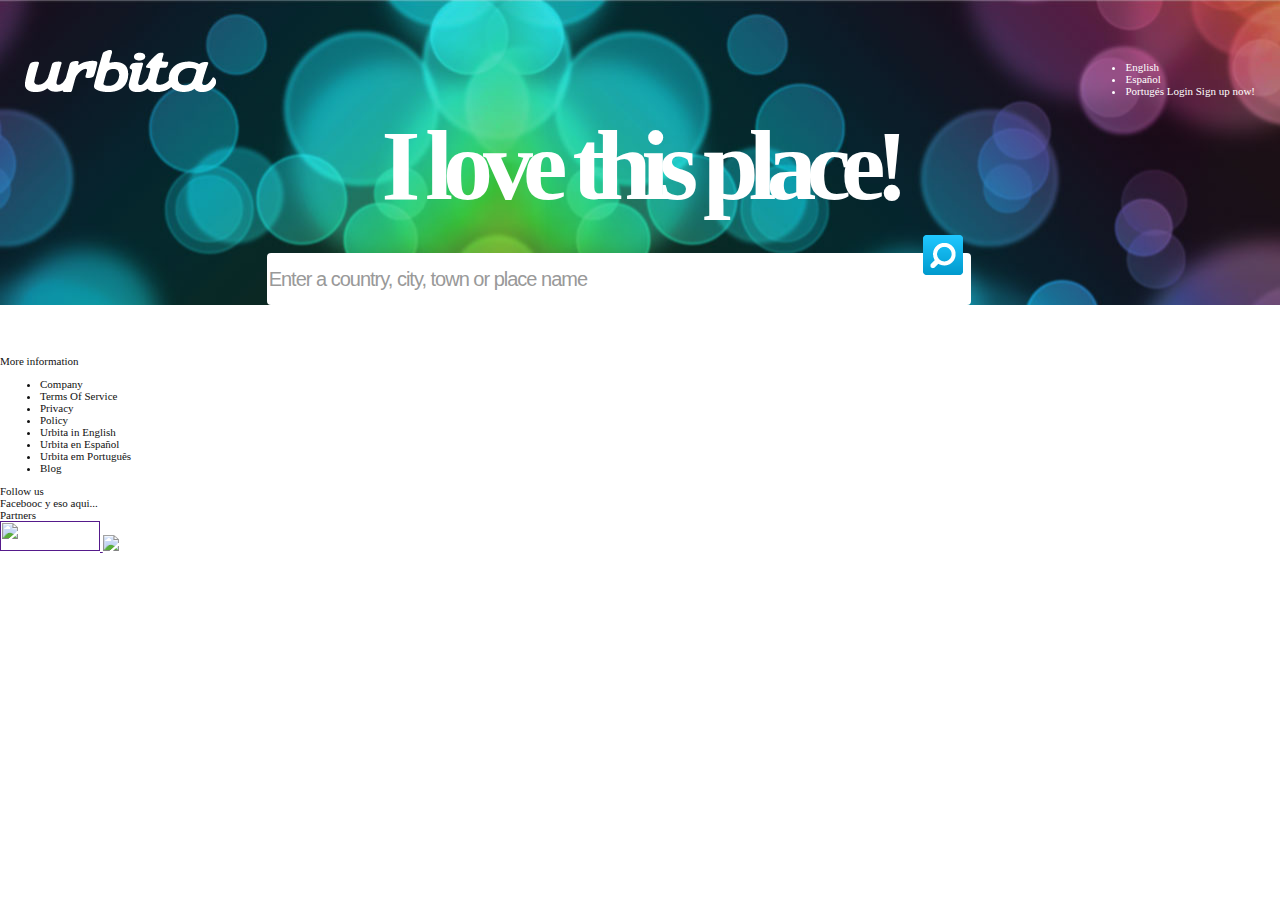
==== index.html @ 67ad87ab "initial set up" ====
<!DOCTYPE html PUBLIC "-//W3C//DTD XHTML 1.0 Strict//EN" "http://www.w3.org/TR/xhtml1/DTD/xhtml1-strict.dtd">
<html>
  <head>
    <link rel="stylesheet" type="text/css" href="css/main.css">
  </head>

  <body>
    <header>
      <div class="logo left"></div>
      <div class="mainoptions-container right">
        <div class="lenguage-selector">
          <ul class="lenguaje-list">
            <li>English</li>
            <li>Español</li>
            <li>Portugés</li>
          </ul>
        </div>
        <div class="log-container">
          <div class="login">Login</div>
          <div class="signup">Sign up now!</div>
        </div>
      </div>

      <div class="search-container">
        <div class="title">I love this place!</div>
        <div class="search-box-container">
          <input class="search-box" type="text" value="Enter a country, city, town or place name" defaultvalue="Enter a country, city, town or place name"/>

          <button class="search-button"></button>
        </div>
        <div class="sponsor-box">
          <ul class="sponsor-box-list">
          </ul>
        </div>
      </div>

    </header>

    <div class="places-container">
    </div>

    <footer>
      <div class="more-information-container">
        <div class="title">More information</div>
        <ul class="more-information-list">
          <li>Company</li>
          <li>Terms Of Service</li>
          <li>Privacy</li>
          <li>Policy</li>
          <li>Urbita in English</li>
          <li>Urbita en Español</li>
          <li>Urbita em Português</li>
          <li>Blog</li>
        </ul>
      </div>
      <div class="follow-us-container">
        <div class="title">Follow us</div>
        <div class="facebooc">Facebooc y eso aqui...</div>
      </div>
      <div class="partners-container">
        <div class="title">Partners</div>
        <a class="partners-logo" href="" target="_blank">
          <img src="/images/rackspace.png" height="30" width="100">
        </a>
        <a class="partners-logo" href="" target="_blank">
          <img src="/images/freshdesk.png">
        </a>
      </div>

    </footer>

  </body>
</html>
---- css/main.css ----
/*******************************************************************
 * General styles
 */
input, select {
  vertical-align: middle;
}



/*******************************************************************
 * big elements styles
 */
body {
  font-family: "Open Sans", sans serif !important;
  font-size: 11px;
  color: #111;
  margin: 0;
}

header {
/*  width: 100%;*/
  margin: 0 auto;
  padding: 50px 25px 0 25px;
  background: url("../images/home_bkg.jpg");
  color: white;
}

.left {
  float: left;
}

.right {
  float: right;
}


/*******************************************************************
 * Particular elements styles
 */
header .logo {
  background: url("../images/logo_urbita_home.png");
  width: 191px;
  height: 43px;
}

.mainoptions-container .lenguage-selector,
.mainoptions-container .log-container {
  display: inline-block;
}

.log-container .login,
.log-container .signup {
  display: inline-block;
}

/**
 * main Search
 */
.search-container {
  text-align: center;
  margin-bottom: 50px;
}
.search-container .title {
  color: white;
  display: block;
  clear: both;
  color: white;
  display: block;
  font-size: 100px;
  font-weight: 700;
  letter-spacing: -10px;
  text-align: center;
  margin-bottom: 20px;
  margin-top: 50px;
}
.search-container .search-box-container {

}
.search-container .search-box-container input.search-box {
  border: 0 none;
  border-radius: 4px 4px 4px 4px;
  -moz-border-radius: 4px 4px 4px 4px;
  -o-border-radius: 4px 4px 4px 4px;
  -webkit-border-radius: 4px 4px 4px 4px;
  color: #999;
  font-size: 20px;
  height: 50px;
  letter-spacing: -1px;
  width: 700px;
  position: relative;
}


.search-container .search-button {
  background: url("../images/btn_search_home.png") no-repeat scroll 0 0 transparent;
  border: 0 none;
  cursor: pointer;
  height: 40px;
  position: relative;
  right: 50px;
  bottom: 8px;
  width: 40px;
}
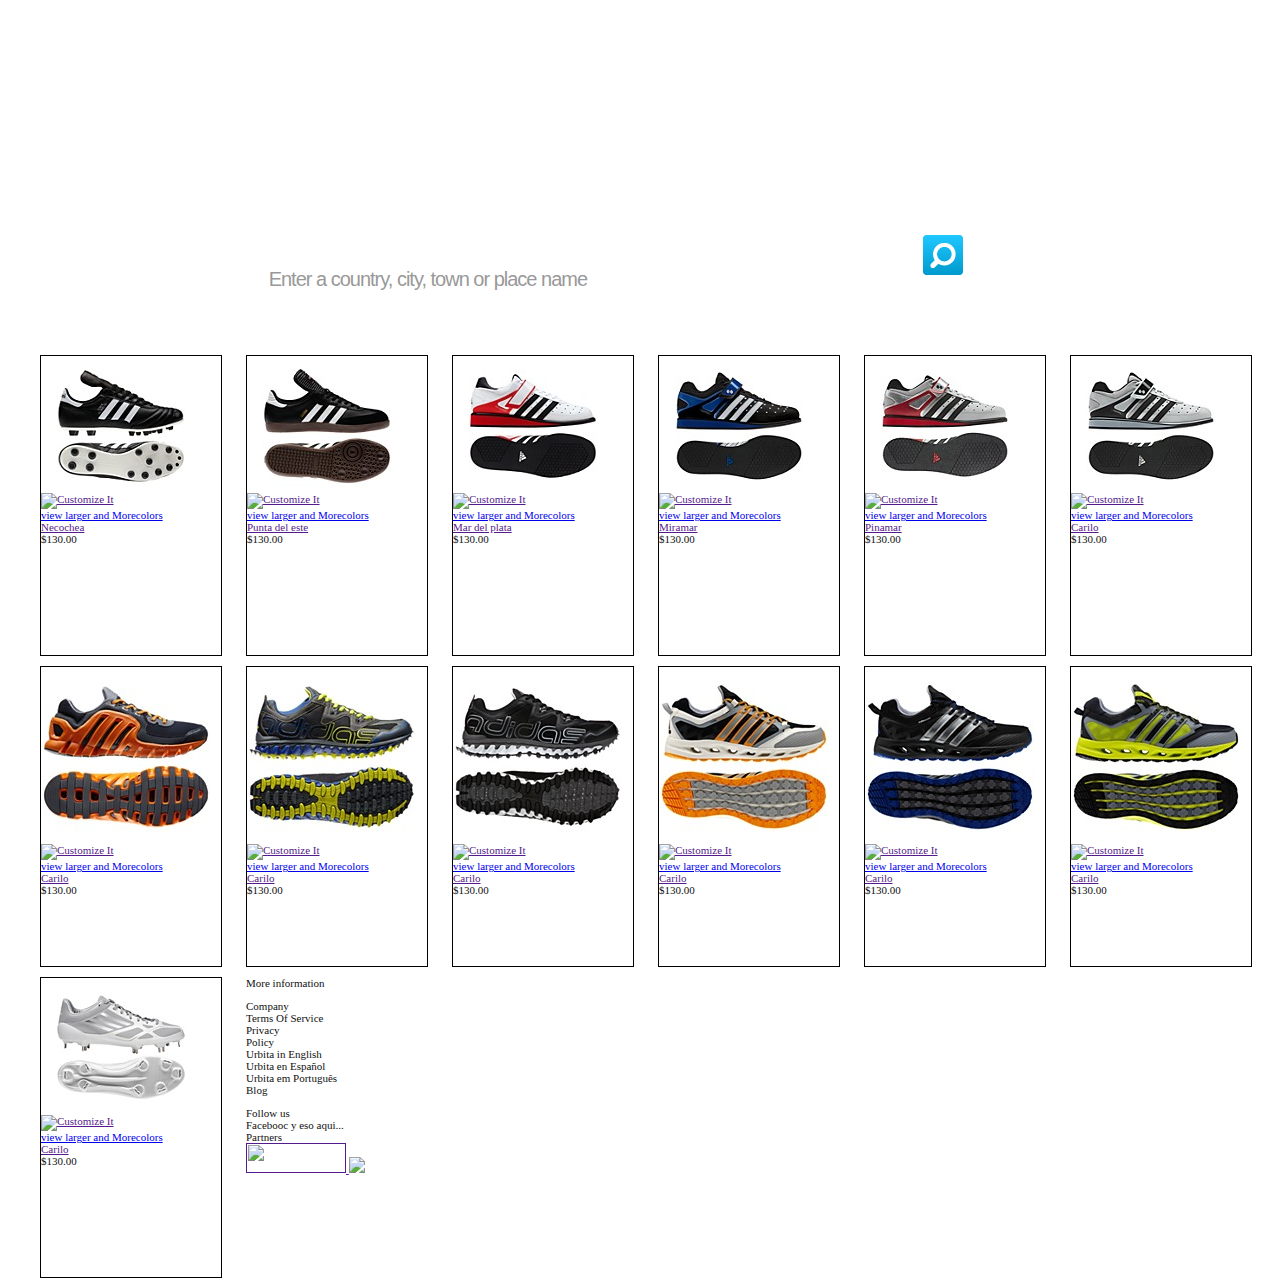
==== commit 11171baf: "item list as a shoes list" ====
--- a/index.html
+++ b/index.html
@@ -2,72 +2,11 @@
 <html>
   <head>
     <link rel="stylesheet" type="text/css" href="css/main.css">
+    <link rel="stylesheet" type="text/css" href="css/item.css">
+
+    <script type="text/javascript" data-main="app/main" src="libs/require/require.js"></script>
   </head>
 
   <body>
-    <header>
-      <div class="logo left"></div>
-      <div class="mainoptions-container right">
-        <div class="lenguage-selector">
-          <ul class="lenguaje-list">
-            <li>English</li>
-            <li>Español</li>
-            <li>Portugés</li>
-          </ul>
-        </div>
-        <div class="log-container">
-          <div class="login">Login</div>
-          <div class="signup">Sign up now!</div>
-        </div>
-      </div>
-
-      <div class="search-container">
-        <div class="title">I love this place!</div>
-        <div class="search-box-container">
-          <input class="search-box" type="text" value="Enter a country, city, town or place name" defaultvalue="Enter a country, city, town or place name"/>
-
-          <button class="search-button"></button>
-        </div>
-        <div class="sponsor-box">
-          <ul class="sponsor-box-list">
-          </ul>
-        </div>
-      </div>
-
-    </header>
-
-    <div class="places-container">
-    </div>
-
-    <footer>
-      <div class="more-information-container">
-        <div class="title">More information</div>
-        <ul class="more-information-list">
-          <li>Company</li>
-          <li>Terms Of Service</li>
-          <li>Privacy</li>
-          <li>Policy</li>
-          <li>Urbita in English</li>
-          <li>Urbita en Español</li>
-          <li>Urbita em Português</li>
-          <li>Blog</li>
-        </ul>
-      </div>
-      <div class="follow-us-container">
-        <div class="title">Follow us</div>
-        <div class="facebooc">Facebooc y eso aqui...</div>
-      </div>
-      <div class="partners-container">
-        <div class="title">Partners</div>
-        <a class="partners-logo" href="" target="_blank">
-          <img src="/images/rackspace.png" height="30" width="100">
-        </a>
-        <a class="partners-logo" href="" target="_blank">
-          <img src="/images/freshdesk.png">
-        </a>
-      </div>
-
-    </footer>
-
   </body>
 </html>
--- a/css/main.css
+++ b/css/main.css
@@ -5,14 +5,16 @@
 input, select {
   vertical-align: middle;
 }
-
+ol, ul {
+  list-style: none;
+}
 
 
 /*******************************************************************
  * big elements styles
  */
 body {
-  font-family: "Open Sans", sans serif !important;
+  font-family: "Open Sans", sans serif;
   font-size: 11px;
   color: #111;
   margin: 0;
@@ -22,7 +24,7 @@
 /*  width: 100%;*/
   margin: 0 auto;
   padding: 50px 25px 0 25px;
-  background: url("../images/home_bkg.jpg");
+  /*background: url("../images/home_bkg.jpg");*/
   color: white;
 }
 
@@ -65,8 +67,6 @@
   color: white;
   display: block;
   clear: both;
-  color: white;
-  display: block;
   font-size: 100px;
   font-weight: 700;
   letter-spacing: -10px;
--- a/css/item.css
+++ b/css/item.css
@@ -0,0 +1,37 @@
+.items-list li {
+  min-height: 289px;
+  margin-bottom: 10px;
+
+  width: 180px;
+  /*height: auto;*/
+
+  background-color: #fff;
+  margin-right: 11px;
+  padding: 5px 0;
+  height: 266px;
+
+  float: left;
+  margin-right: 24px;
+  text-align: left;
+  /*width: 170px;*/
+}
+
+.item-stars-width1 {
+  width: 12px;
+}
+.item-stars-width2 {
+  width: 24px;
+}
+.item-stars-width3 {
+  width: 36px;
+}
+.item-stars-width4 {
+  width: 48px;
+}
+.item-stars-width5 {
+  width: 60px;
+}
+
+.items-list li .icon-stared {
+  background: url('images/shoes/orange_star.png');
+}
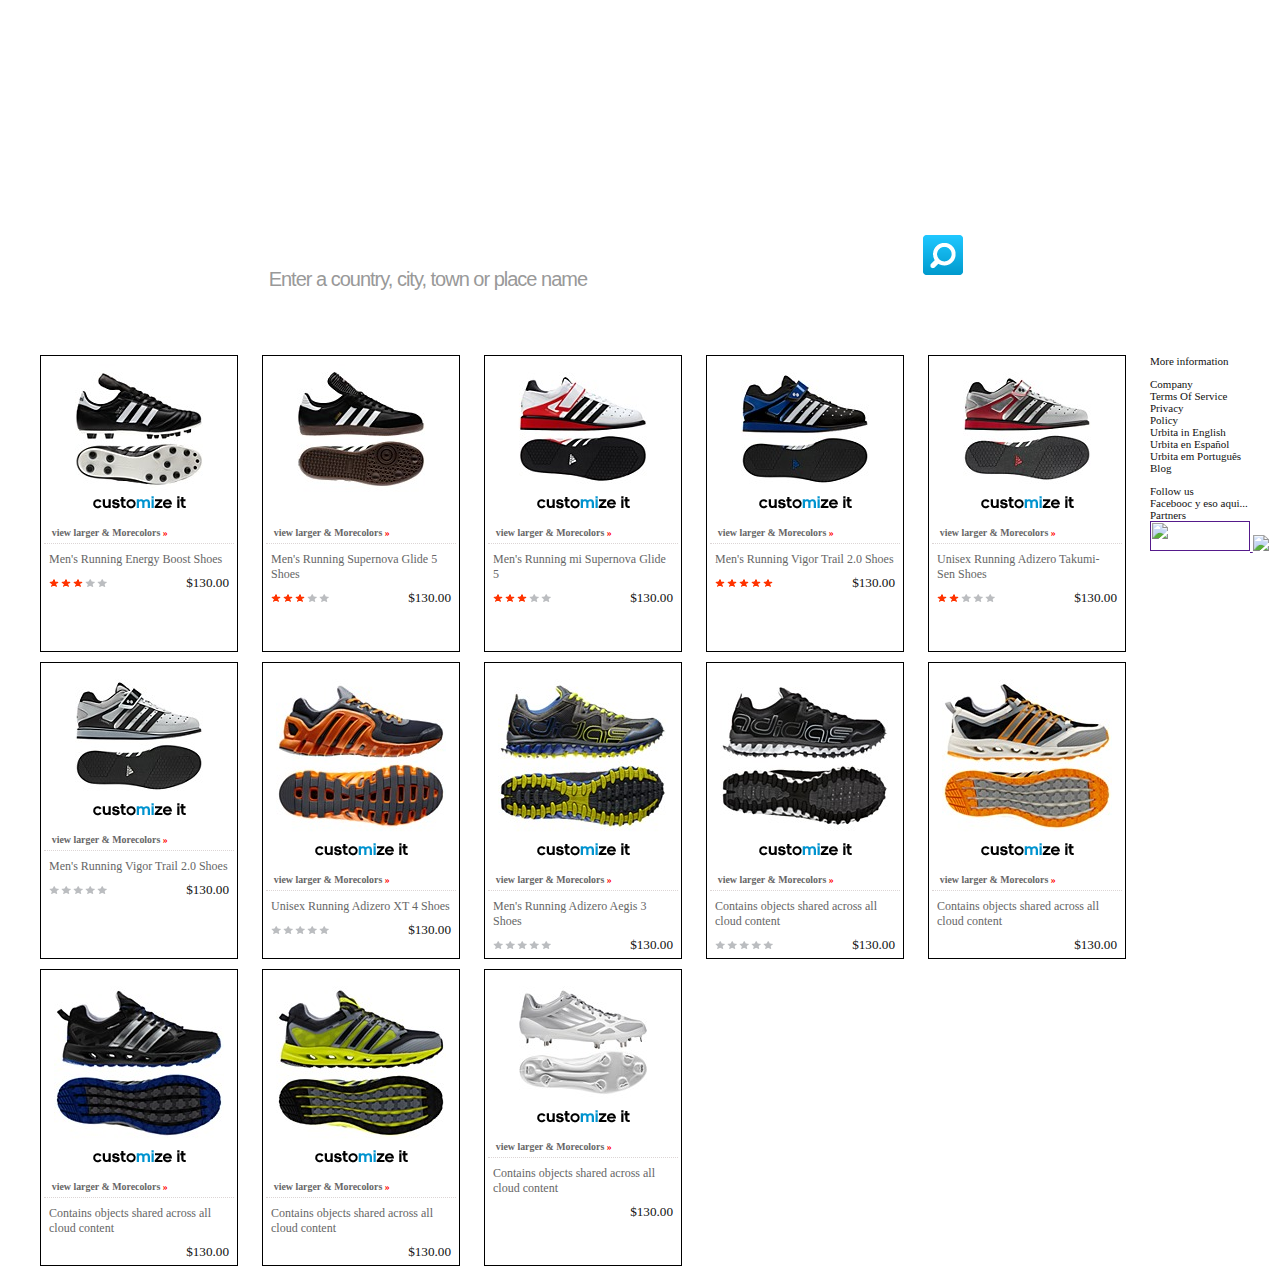
==== commit 172f57fb: "item details on modal window" ====
--- a/index.html
+++ b/index.html
@@ -3,6 +3,7 @@
   <head>
     <link rel="stylesheet" type="text/css" href="css/main.css">
     <link rel="stylesheet" type="text/css" href="css/item.css">
+    <link rel="stylesheet" type="text/css" href="css/modalwindow.css">
 
     <script type="text/javascript" data-main="app/main" src="libs/require/require.js"></script>
   </head>
--- a/css/item.css
+++ b/css/item.css
@@ -1,19 +1,71 @@
 .items-list li {
-  min-height: 289px;
+  min-height: 279px;
   margin-bottom: 10px;
-
   width: 180px;
-  /*height: auto;*/
 
   background-color: #fff;
   margin-right: 11px;
-  padding: 5px 0;
+  padding: 8px;
   height: 266px;
 
   float: left;
   margin-right: 24px;
   text-align: left;
   /*width: 170px;*/
+  border: 1px solid black;
+}
+
+.items-list li .item {
+  height: 100%;
+}
+
+/**************************************************/
+/* Item options */
+.item .item-options {
+  margin-bottom: 8px;
+  font-weight: bold;
+}
+.item .item-options a {
+  font-size: 90% !important;
+}
+.item .item-description .item-options:hover {
+  cursor: pointer;
+}
+.item .item-description .item-options:hover a {
+  color: orange !important;
+}
+.item .item-options .options-separator {
+  position: relative;
+  right: 3%;
+  width: 106%;
+  border-bottom: 1px dotted #dcd5d5;
+  margin: 5px 0;
+}
+.item .logo-little {
+  background: url('../images/factory_logo.gif');
+  display: inline-block;
+  height: 18px;
+  width: auto;
+}
+.item .item-options .view-more-arrow {
+  color: red;
+}
+
+/**************************************************/
+/* Item Stars */
+.item-stars .icon-stars {
+  display: inline-block;
+  height: 8px;
+  position: relative;
+  top: 2px;
+}
+.items-list li .icon-stared {
+  background: url('../images/items/itemDisplays/orange_star.png');
+}
+.items-list li .icon-stars-off {
+  background: url('../images/items/itemDisplays/gray_star.png');
+  position: relative;
+  left: -3px;
 }
 
 .item-stars-width1 {
@@ -32,6 +84,44 @@
   width: 60px;
 }
 
-.items-list li .icon-stared {
-  background: url('images/shoes/orange_star.png');
+/**************************************************/
+/* Item image */
+.items-list li a.item-image {
+  margin: 0 5px 5px 5px;
+  display: block;
+  text-align: center;
 }
+
+.item .item-price {
+  float: right;
+}
+.item .items-list .item-value {
+
+}
+
+.items-list .item-sub-image {
+  min-height: 17px;
+}
+
+.item-description a {
+  color: #666 !important;
+  font-size: 12px;
+  text-decoration: none;
+}
+
+.item-value {
+  margin-top: 8px;
+}
+.item-value .item-price {
+  font-size: 120%;
+}
+
+
+/**************************************************/
+/* Item Details */
+.item-detail {
+  /*width: 310px;*/
+  top: -50px;
+  background-color: white;
+}
+
--- a/css/modalwindow.css
+++ b/css/modalwindow.css
@@ -0,0 +1,12 @@
+.modal-window {
+  position: relative;
+  background-color: white;
+  z-index: 50;
+  -webkit-box-shadow: 8px 11px 5px rgba(50, 50, 50, 0.5);
+  -moz-box-shadow:    8px 11px 5px rgba(50, 50, 50, 0.5);
+  box-shadow:         8px 11px 5px rgba(50, 50, 50, 0.5);
+  border: 3px solid #ccc;
+  -moz-border-radius: 5px;
+  -webkit-border-radius: 5px;
+  border-radius: 5px;
+}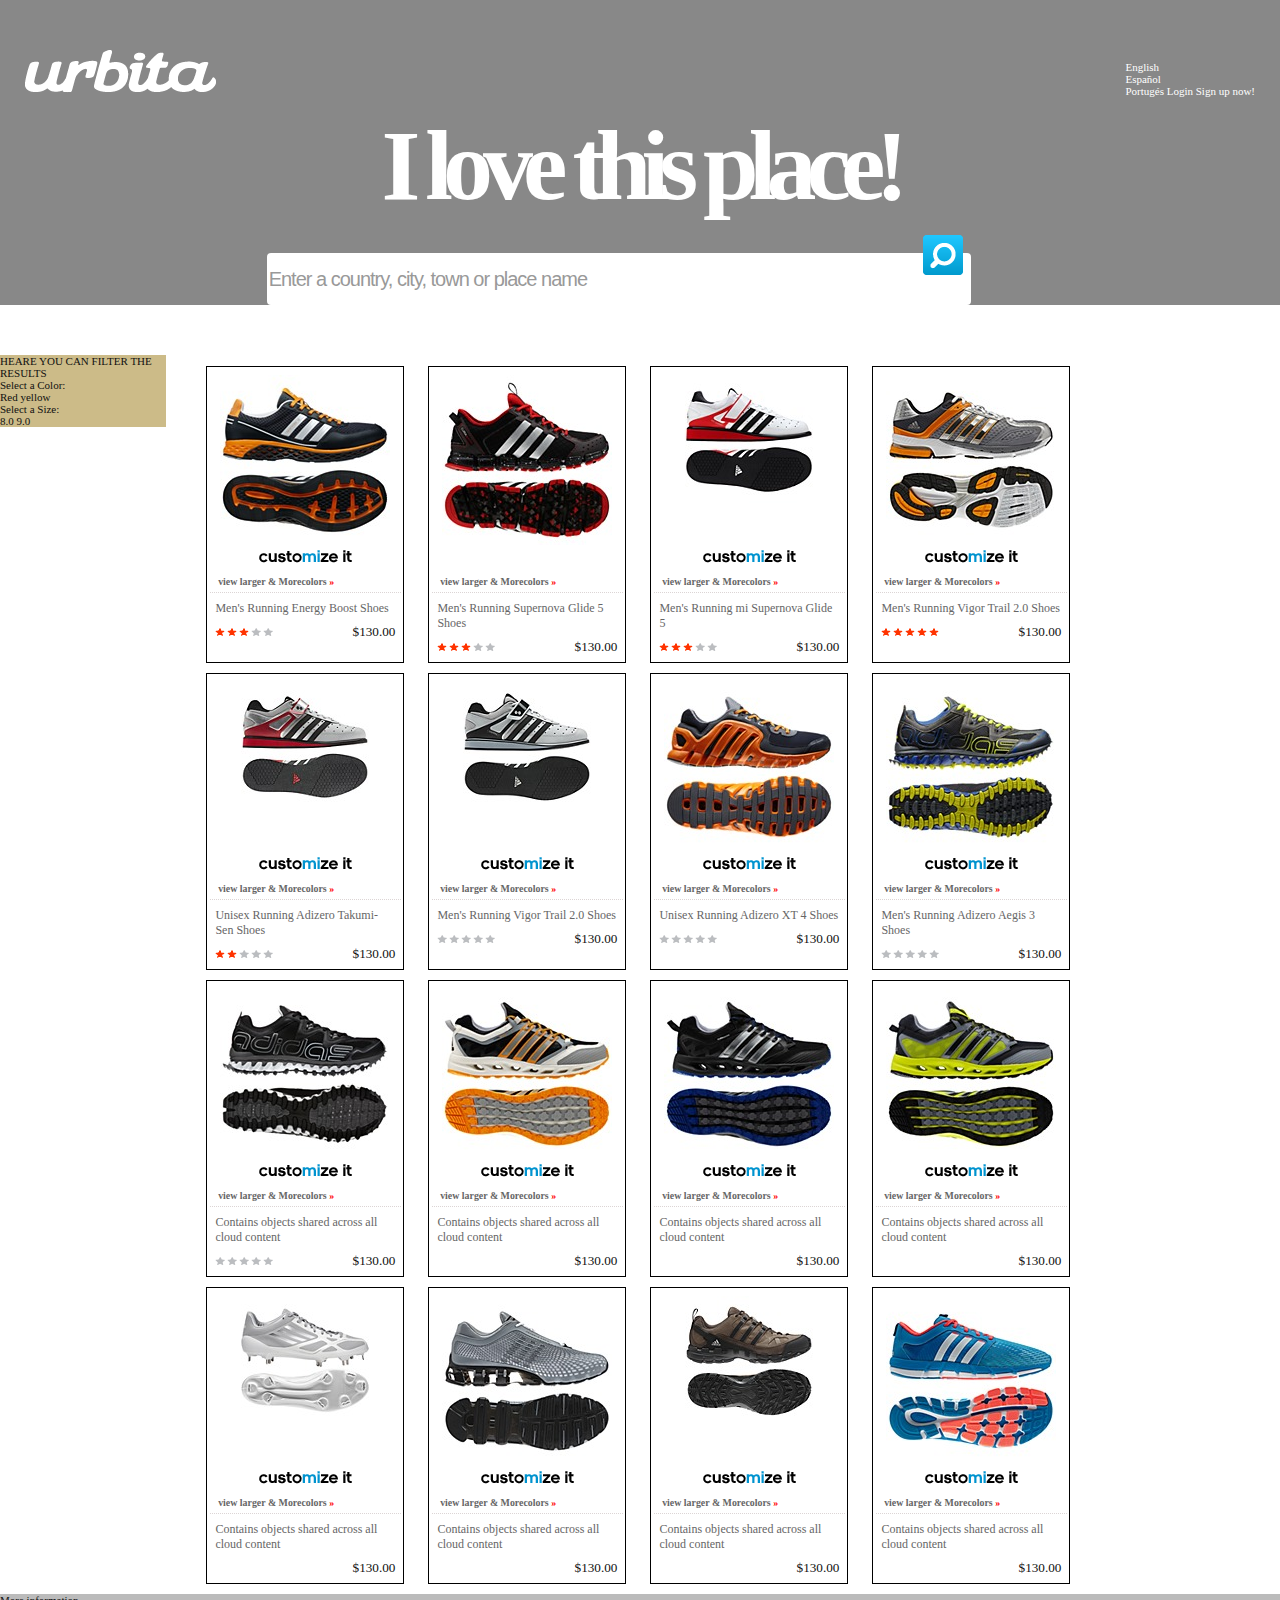
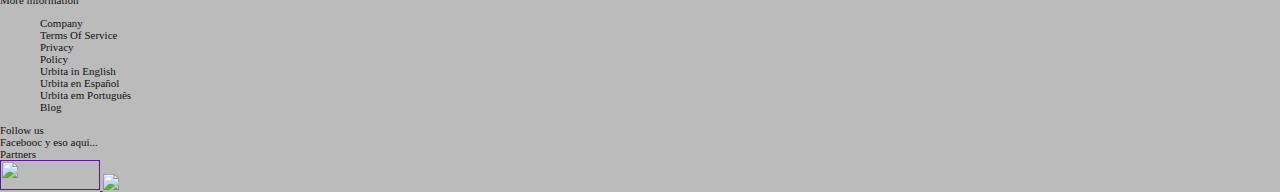
==== commit 4bd8c873: "adding header footer and filter as views - adding full item view and transitions" ====
--- a/index.html
+++ b/index.html
@@ -4,6 +4,9 @@
     <link rel="stylesheet" type="text/css" href="css/main.css">
     <link rel="stylesheet" type="text/css" href="css/item.css">
     <link rel="stylesheet" type="text/css" href="css/modalwindow.css">
+    <link rel="stylesheet" type="text/css" href="css/header.css">
+    <link rel="stylesheet" type="text/css" href="css/footer.css">
+    <link rel="stylesheet" type="text/css" href="css/filter.css">
 
     <script type="text/javascript" data-main="app/main" src="libs/require/require.js"></script>
   </head>
--- a/css/main.css
+++ b/css/main.css
@@ -101,4 +101,24 @@
   right: 50px;
   bottom: 8px;
   width: 40px;
+}
+
+
+
+/********************************************************************/
+
+.header-container {
+  display: block;
+}
+.filter-container {
+  float: left;
+  width: 13%;
+}
+.content-container, .content-sec-container {
+  float: right;
+  width: 87%;
+}
+.footer-container {
+  display: block;
+  clear: both;
 }--- a/css/item.css
+++ b/css/item.css
@@ -90,6 +90,8 @@
   margin: 0 5px 5px 5px;
   display: block;
   text-align: center;
+  width: 170px;
+  height: 170px;
 }
 
 .item .item-price {
@@ -99,7 +101,9 @@
 
 }
 
-.items-list .item-sub-image {
+.items-list .item-customize {
+  display: block;
+  text-align: center;
   min-height: 17px;
 }
 
@@ -120,8 +124,13 @@
 /**************************************************/
 /* Item Details */
 .item-detail {
-  /*width: 310px;*/
-  top: -50px;
+  width: 240px;
+  /*top: -85px;*/
   background-color: white;
+  padding: 5px;
 }
 
+.item-detail .item-detailed-image img {
+  width: 100%;
+  height: auto;
+}--- a/css/header.css
+++ b/css/header.css
@@ -0,0 +1,3 @@
+header {
+  background-color: #888;
+}--- a/css/footer.css
+++ b/css/footer.css
@@ -0,0 +1,3 @@
+footer {
+  background-color: #BBB;
+}--- a/css/filter.css
+++ b/css/filter.css
@@ -0,0 +1,3 @@
+.filter-container {
+  background-color: #CB8;
+}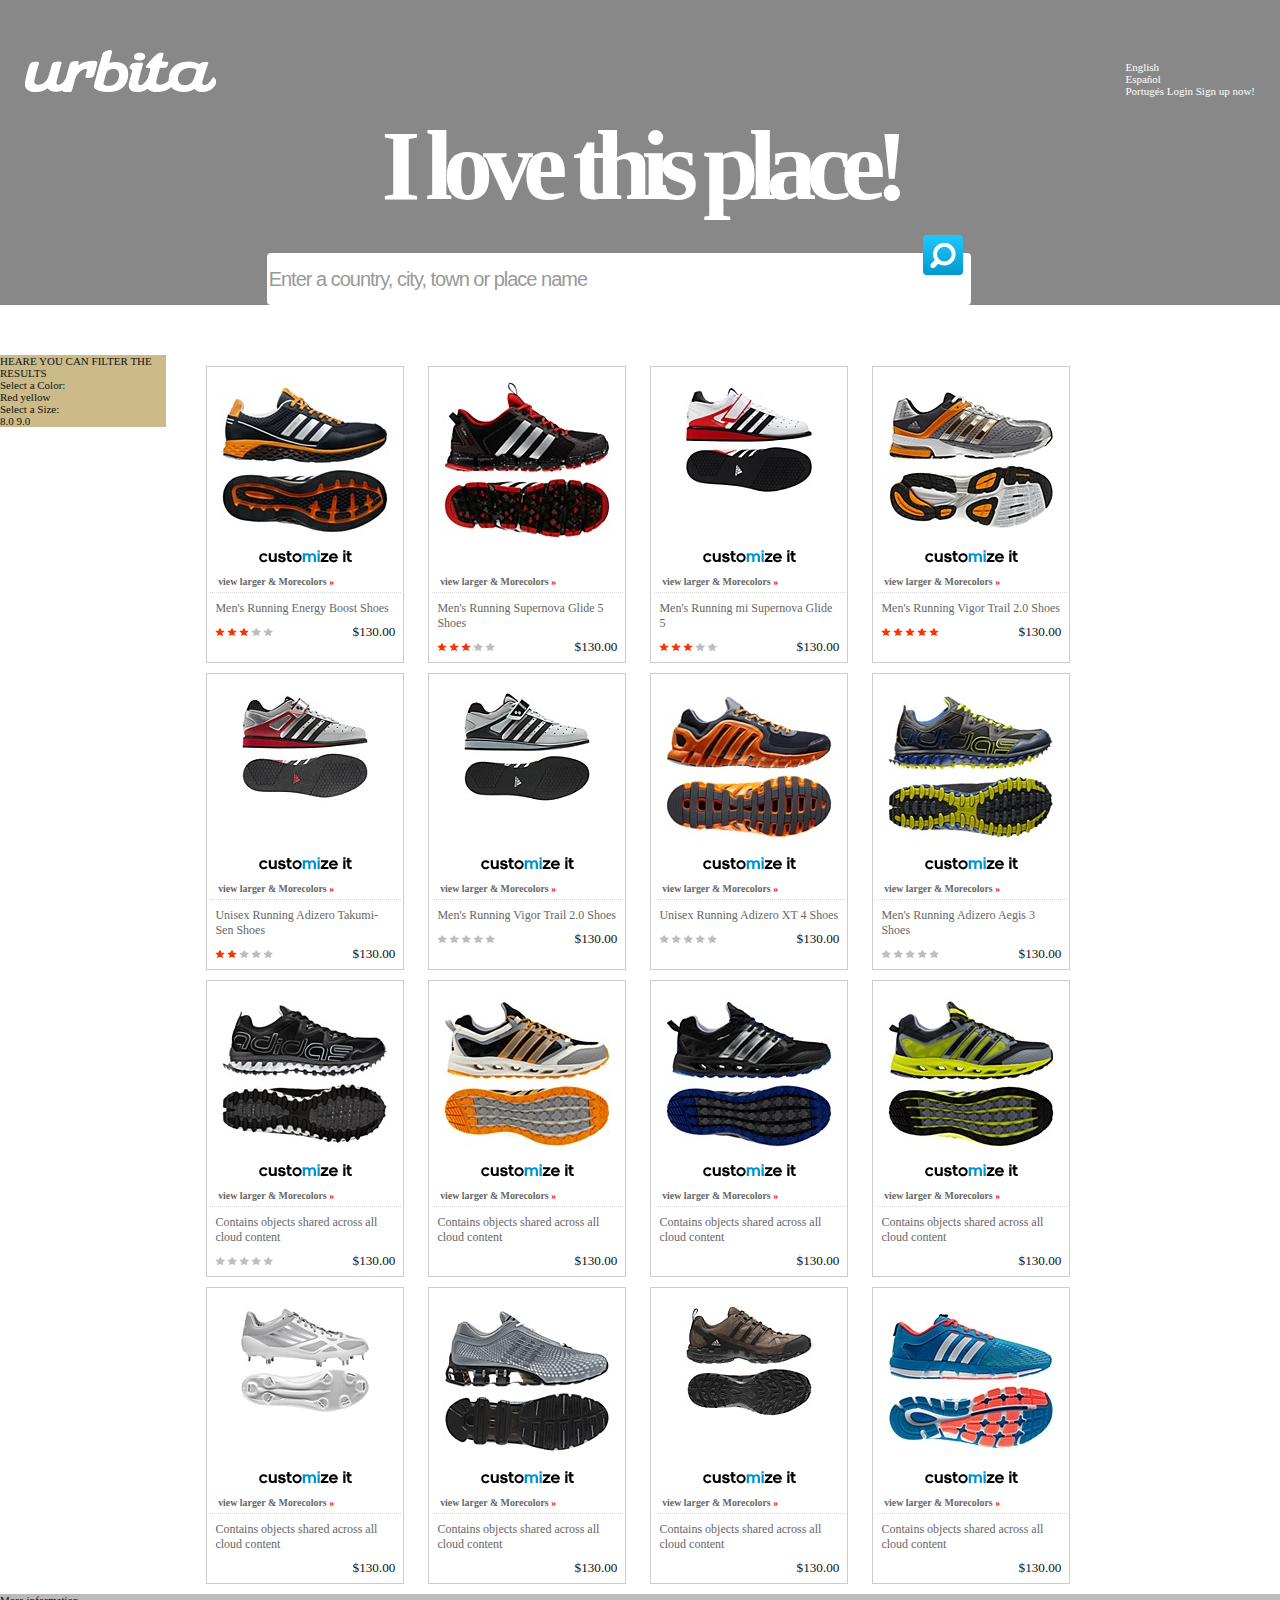
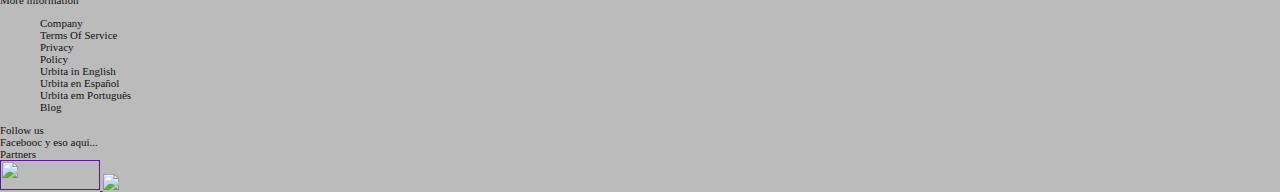
==== commit e878ff7e: "transitions on content views - and error item page loading" ====
--- a/index.html
+++ b/index.html
@@ -7,6 +7,7 @@
     <link rel="stylesheet" type="text/css" href="css/header.css">
     <link rel="stylesheet" type="text/css" href="css/footer.css">
     <link rel="stylesheet" type="text/css" href="css/filter.css">
+    <link rel="stylesheet" type="text/css" href="css/error.css">
 
     <script type="text/javascript" data-main="app/main" src="libs/require/require.js"></script>
   </head>
--- a/css/main.css
+++ b/css/main.css
@@ -114,9 +114,10 @@
   float: left;
   width: 13%;
 }
-.content-container, .content-sec-container {
+.content-container {
   float: right;
   width: 87%;
+  min-width: 280px;
 }
 .footer-container {
   display: block;
--- a/css/item.css
+++ b/css/item.css
@@ -12,11 +12,15 @@
   margin-right: 24px;
   text-align: left;
   /*width: 170px;*/
-  border: 1px solid black;
+  border: 1px solid #CCC;
 }
 
-.items-list li .item {
-  height: 100%;
+.items-list li.item:hover {
+  -moz-box-shadow: #666666 0 0 6px;
+  -webkit-box-shadow: #666666 0 0 6px;
+  box-shadow:  #666666 0 0 6px;
+  border: 1px dashed white;
+  zoom:1;
 }
 
 /**************************************************/
--- a/css/error.css
+++ b/css/error.css
@@ -0,0 +1,12 @@
+.error-page {
+  text-align: center;
+}
+.error-title {
+  font-style: italic;
+  font-weight: bold;
+  font-size: 3em;
+}
+.error-image img {
+  width: 250px;
+  height: auto;
+}